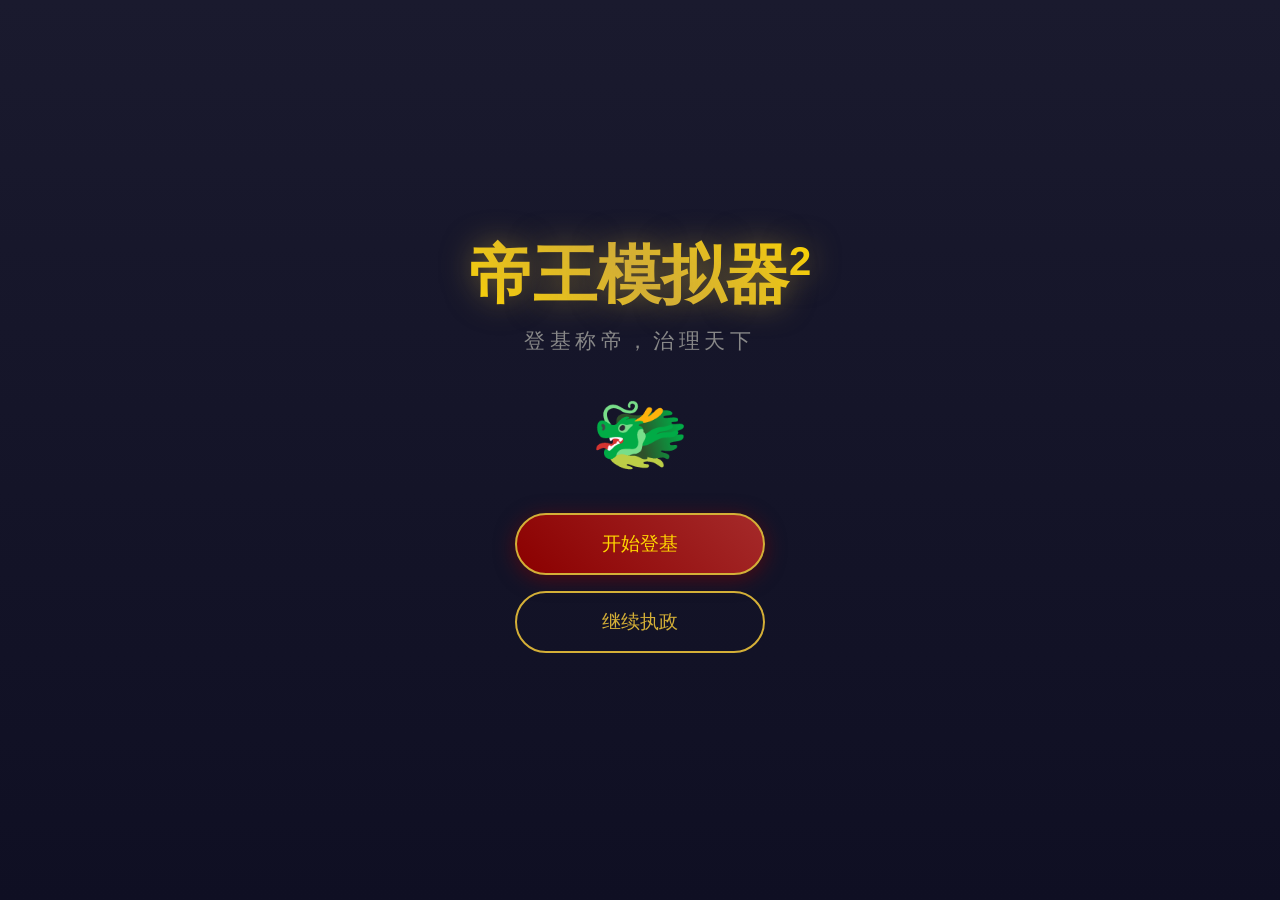
==== index.html @ 8e7e1bda "Initial commit: 帝王模拟器2完整版" ====
<!DOCTYPE html>
<html lang="zh-CN">
<head>
    <meta charset="UTF-8">
    <meta name="viewport" content="width=device-width, initial-scale=1.0, maximum-scale=1.0, user-scalable=no, viewport-fit=cover">
    <meta name="apple-mobile-web-app-capable" content="yes">
    <meta name="apple-mobile-web-app-status-bar-style" content="black-translucent">
    <meta name="format-detection" content="telephone=no">
    <meta name="apple-touch-fullscreen" content="yes">
    <title>帝王模拟器2</title>
    <link rel="stylesheet" href="styles/main.css">
    <link rel="stylesheet" href="styles/animations.css">
    <link rel="stylesheet" href="styles/iphone17.css">
</head>
<body>
    <!-- 启动画面 -->
    <div id="splash-screen" class="screen active">
        <div class="splash-content">
            <h1 class="game-title">帝王模拟器<span class="version">2</span></h1>
            <p class="subtitle">登基称帝，治理天下</p>
            <div class="decoration">
                <span class="dragon">🐲</span>
            </div>
            <button class="btn-start" onclick="game.startNewGame()">开始登基</button>
            <button class="btn-load" onclick="game.showLoadScreen()">继续执政</button>
        </div>
    </div>

    <!-- 角色创建界面 -->
    <div id="character-creation" class="screen">
        <div class="creation-container">
            <h2>登基大典</h2>
            <div class="form-section">
                <div class="form-group">
                    <label>朝代名称</label>
                    <input type="text" id="dynasty-name" placeholder="如：大明、大唐" maxlength="6">
                </div>
                <div class="form-group">
                    <label>皇帝年号</label>
                    <input type="text" id="emperor-title" placeholder="如：永乐、贞观" maxlength="6">
                </div>
                <div class="form-group">
                    <label>皇帝姓名</label>
                    <input type="text" id="emperor-name" placeholder="请输入姓名" maxlength="6">
                </div>
                <div class="form-group">
                    <label>初始年龄</label>
                    <select id="start-age">
                        <option value="16">16岁 - 少年天子</option>
                        <option value="20" selected>20岁 - 正值壮年</option>
                        <option value="30">30岁 - 成熟稳重</option>
                        <option value="40">40岁 - 不惑之年</option>
                    </select>
                </div>
            </div>
            
            <div class="attributes-distribution">
                <h3>初始属性分配 <span class="points-remaining">剩余点数: <span id="points-left">30</span></span></h3>
                <div class="attribute-row">
                    <label>文学</label>
                    <div class="slider-container">
                        <input type="range" id="attr-literature" min="0" max="100" value="20" class="attr-slider">
                        <span class="value" id="val-literature">20</span>
                    </div>
                    <span class="attr-desc">影响招揽名臣</span>
                </div>
                <div class="attribute-row">
                    <label>武术</label>
                    <div class="slider-container">
                        <input type="range" id="attr-martial" min="0" max="100" value="20" class="attr-slider">
                        <span class="value" id="val-martial">20</span>
                    </div>
                    <span class="attr-desc">影响遇刺存活率</span>
                </div>
                <div class="attribute-row">
                    <label>才艺</label>
                    <div class="slider-container">
                        <input type="range" id="attr-talent" min="0" max="100" value="20" class="attr-slider">
                        <span class="value" id="val-talent">20</span>
                    </div>
                    <span class="attr-desc">影响邂逅名妃</span>
                </div>
                <div class="attribute-row">
                    <label>体能</label>
                    <div class="slider-container">
                        <input type="range" id="attr-stamina" min="0" max="100" value="20" class="attr-slider">
                        <span class="value" id="val-stamina">20</span>
                    </div>
                    <span class="attr-desc">影响每日处理政务量</span>
                </div>
            </div>
            
            <div class="creation-buttons">
                <button class="btn-back" onclick="game.showScreen('splash-screen')">返回</button>
                <button class="btn-confirm" onclick="game.confirmCreation()">登基称帝</button>
            </div>
        </div>
    </div>

    <!-- 主游戏界面 -->
    <div id="main-game" class="screen">
        <!-- 顶部状态栏 -->
        <div class="top-bar">
            <div class="emperor-info">
                <span class="dynasty" id="display-dynasty">大明</span>
                <span class="emperor-name" id="display-emperor">永乐帝</span>
            </div>
            <div class="date-info">
                <span id="game-date">永乐元年 正月</span>
                <span class="age" id="emperor-age">年龄: 20岁</span>
            </div>
        </div>
        
        <!-- 资源面板 -->
        <div class="resource-panel">
            <div class="resource-item">
                <span class="icon">💰</span>
                <span class="name">国库</span>
                <span class="value" id="res-money">500万两</span>
            </div>
            <div class="resource-item">
                <span class="icon">🌾</span>
                <span class="name">粮食</span>
                <span class="value" id="res-food">1000万石</span>
            </div>
            <div class="resource-item">
                <span class="icon">⚔️</span>
                <span class="name">军队</span>
                <span class="value" id="res-army">50万</span>
            </div>
            <div class="resource-item">
                <span class="icon">❤️</span>
                <span class="name">民心</span>
                <span class="value" id="res-people">80</span>
            </div>
            <div class="resource-item">
                <span class="icon">📜</span>
                <span class="name">政令</span>
                <span class="value" id="res-order">10/10</span>
            </div>
        </div>
        
        <!-- 主内容区 -->
        <div class="main-content">
            <!-- 左侧功能区 -->
            <div class="left-panel">
                <div class="emperor-avatar">
                    <div class="avatar-container">
                        <span class="avatar-emoji">👑</span>
                        <div class="status-bars">
                            <div class="status-item">
                                <span class="status-name">健康</span>
                                <div class="progress-bar">
                                    <div class="fill" id="health-bar" style="width: 90%"></div>
                                </div>
                                <span class="status-value" id="health-value">90</span>
                            </div>
                            <div class="status-item">
                                <span class="status-name">体力</span>
                                <div class="progress-bar">
                                    <div class="fill" id="stamina-bar" style="width: 80%"></div>
                                </div>
                                <span class="status-value" id="stamina-value">80</span>
                            </div>
                        </div>
                    </div>
                </div>
                
                <div class="attribute-display">
                    <h4>皇帝属性</h4>
                    <div class="attr-grid">
                        <div class="attr-box">
                            <span class="attr-icon">📚</span>
                            <span class="attr-name">文学</span>
                            <span class="attr-value" id="attr-lit-display">20</span>
                        </div>
                        <div class="attr-box">
                            <span class="attr-icon">⚔️</span>
                            <span class="attr-name">武术</span>
                            <span class="attr-value" id="attr-mar-display">20</span>
                        </div>
                        <div class="attr-box">
                            <span class="attr-icon">🎨</span>
                            <span class="attr-name">才艺</span>
                            <span class="attr-value" id="attr-tal-display">20</span>
                        </div>
                        <div class="attr-box">
                            <span class="attr-icon">👑</span>
                            <span class="attr-name">道德</span>
                            <span class="attr-value" id="attr-mor-display">50</span>
                        </div>
                    </div>
                </div>
            </div>
            
            <!-- 中间主要内容 -->
            <div class="center-panel">
                <div class="scene-display" id="scene-display">
                    <div class="scene-background" id="scene-bg">
                        <div class="scene-characters" id="scene-chars"></div>
                    </div>
                    <div class="scene-text" id="scene-text">
                        <p>欢迎来到帝王模拟器2！作为新登基的皇帝，你需要治理好这个庞大的帝国。</p>
                    </div>
                </div>
                
                <div class="action-buttons" id="action-buttons">
                    <button class="action-btn" onclick="game.goToCourt()">
                        <span class="icon">🏛️</span>
                        <span class="text">上朝议政</span>
                    </button>
                    <button class="action-btn" onclick="game.visitHarem()">
                        <span class="icon">🌸</span>
                        <span class="text">后宫</span>
                    </button>
                    <button class="action-btn" onclick="game.manageMilitary()">
                        <span class="icon">⚔️</span>
                        <span class="text">军事</span>
                    </button>
                    <button class="action-btn" onclick="game.visitCity()">
                        <span class="icon">🏙️</span>
                        <span class="text">出巡</span>
                    </button>
                    <button class="action-btn" onclick="game.rest()">
                        <span class="icon">😴</span>
                        <span class="text">休息</span>
                    </button>
                    <button class="action-btn" onclick="game.nextTurn()">
                        <span class="icon">📅</span>
                        <span class="text">下月</span>
                    </button>
                </div>
            </div>
            
            <!-- 右侧信息面板 -->
            <div class="right-panel">
                <div class="info-tabs">
                    <button class="tab-btn active" data-tab="officials">官员</button>
                    <button class="tab-btn" data-tab="events">事件</button>
                    <button class="tab-btn" data-tab="quests">任务</button>
                </div>
                
                <div class="tab-content" id="tab-officials">
                    <div class="officials-list" id="officials-list">
                        <!-- 官员列表动态生成 -->
                    </div>
                </div>
                
                <div class="tab-content hidden" id="tab-events">
                    <div class="events-list" id="events-list">
                        <!-- 事件列表动态生成 -->
                    </div>
                </div>
                
                <div class="tab-content hidden" id="tab-quests">
                    <div class="quests-list" id="quests-list">
                        <!-- 任务列表动态生成 -->
                    </div>
                </div>
            </div>
        </div>
        
        <!-- 底部菜单 -->
        <div class="bottom-menu">
            <button class="menu-btn" onclick="game.saveGame()">
                <span class="icon">💾</span>
                <span>保存</span>
            </button>
            <button class="menu-btn" onclick="game.showSettings()">
                <span class="icon">⚙️</span>
                <span>设置</span>
            </button>
            <button class="menu-btn" onclick="game.showHelp()">
                <span class="icon">❓</span>
                <span>帮助</span>
            </button>
            <button class="menu-btn" onclick="game.returnToMenu()">
                <span class="icon">🏠</span>
                <span>主菜单</span>
            </button>
        </div>
    </div>

    <!-- 模态框容器 -->
    <div id="modal-container" class="modal-container hidden">
        <!-- 动态生成模态框内容 -->
    </div>

    <!-- 通知容器 -->
    <div id="notification-container" class="notification-container"></div>

    <!-- 游戏脚本 - 按依赖顺序加载 -->
    <!-- 1. 核心数据类（无依赖） -->
    <script src="js/core/Player.js"></script>
    <script src="js/core/Resources.js"></script>
    
    <!-- 2. 系统类 -->
    <script src="js/systems/OfficialSystem.js"></script>
    <script src="js/systems/HaremSystem.js"></script>
    <script src="js/systems/MilitarySystem.js"></script>
    <script src="js/systems/DiplomacySystem.js"></script>
    
    <!-- 3. 事件系统 -->
    <script src="js/core/EventSystem.js"></script>
    
    <!-- 4. UI类 -->
    <script src="js/ui/UIManager.js"></script>
    <script src="js/ui/ModalManager.js"></script>
    
    <!-- 5. 游戏核心类（依赖以上所有类） -->
    <script src="js/core/Game.js"></script>
    
    <!-- 6. 入口文件 -->
    <script src="js/main.js"></script>
</body>
</html>
---- styles/main.css ----
/* 帝王模拟器2 - 主样式表 */

/* CSS变量定义 */
:root {
    --primary-color: #8B0000;
    --secondary-color: #D4AF37;
    --accent-color: #FFD700;
    --bg-dark: #1a1a2e;
    --bg-medium: #16213e;
    --bg-light: #0f3460;
    --text-light: #f5f5f5;
    --text-gold: #FFD700;
    --success: #4CAF50;
    --warning: #FF9800;
    --danger: #f44336;
    
    --panel-bg: rgba(26, 26, 46, 0.95);
    --border-gold: 2px solid #D4AF37;
    --shadow: 0 4px 20px rgba(0, 0, 0, 0.5);
}

/* 重置样式 */
* {
    margin: 0;
    padding: 0;
    box-sizing: border-box;
}

html, body {
    height: 100%;
    font-family: 'Microsoft YaHei', 'PingFang SC', -apple-system, BlinkMacSystemFont, 'Segoe UI', sans-serif;
    background: linear-gradient(135deg, var(--bg-dark) 0%, var(--bg-medium) 50%, var(--bg-light) 100%);
    color: var(--text-light);
    overflow: hidden;
    -webkit-tap-highlight-color: transparent;
    touch-action: manipulation;
}

/* iPhone 17 和 iOS 适配 */
@supports (height: 100dvh) {
    .screen {
        height: 100dvh;
    }
    
    #main-game {
        height: 100dvh;
    }
}

/* iOS 安全区域适配 */
@supports (padding-top: env(safe-area-inset-top)) {
    .ios-device .top-bar {
        padding-top: env(safe-area-inset-top);
        padding-left: env(safe-area-inset-left);
        padding-right: env(safe-area-inset-right);
    }
    
    .ios-device .bottom-menu {
        padding-bottom: env(safe-area-inset-bottom);
        padding-left: env(safe-area-inset-left);
        padding-right: env(safe-area-inset-right);
    }
}

/* iOS 触摸优化 */
.ios-device button,
.ios-device .action-btn,
.ios-device .menu-btn,
.ios-device .btn-start,
.ios-device .btn-load {
    cursor: pointer;
    -webkit-touch-callout: none;
    -webkit-user-select: none;
    user-select: none;
    touch-action: manipulation;
    -webkit-tap-highlight-color: rgba(0,0,0,0);
}

/* 防止 iOS 双击缩放 */
.ios-device {
    touch-action: manipulation;
}

/* iPhone 17 特定适配 */
@media only screen 
    and (device-width: 430px) 
    and (device-height: 932px) 
    and (-webkit-device-pixel-ratio: 3) {
    /* iPhone 17 Pro Max */
    .game-title {
        font-size: 2.8rem;
    }
    
    .splash-content {
        padding: 0 20px;
    }
}

@media only screen 
    and (device-width: 393px) 
    and (device-height: 852px) 
    and (-webkit-device-pixel-ratio: 3) {
    /* iPhone 17 Pro */
    .game-title {
        font-size: 2.6rem;
    }
    
    .splash-content {
        padding: 0 20px;
    }
}

/* 屏幕管理 */
.screen {
    display: none;
    width: 100%;
    height: 100%;
    position: fixed;
    top: 0;
    left: 0;
}

.screen.active {
    display: flex;
    flex-direction: column;
}

/* ========== 启动画面 ========== */
#splash-screen {
    background: linear-gradient(180deg, #1a1a2e 0%, #0f0f23 100%);
    justify-content: center;
    align-items: center;
}

.splash-content {
    text-align: center;
    animation: fadeInUp 1s ease-out;
}

.game-title {
    font-size: 4rem;
    font-weight: bold;
    background: linear-gradient(45deg, #FFD700, #D4AF37, #FFD700);
    -webkit-background-clip: text;
    -webkit-text-fill-color: transparent;
    background-clip: text;
    text-shadow: 0 0 30px rgba(212, 175, 55, 0.5);
    margin-bottom: 0.5rem;
}

.game-title .version {
    font-size: 2.5rem;
    vertical-align: super;
}

.subtitle {
    font-size: 1.3rem;
    color: #888;
    margin-bottom: 2rem;
    letter-spacing: 0.3rem;
}

.decoration {
    font-size: 5rem;
    margin: 2rem 0;
    animation: float 3s ease-in-out infinite;
}

.btn-start, .btn-load {
    display: block;
    width: 250px;
    margin: 1rem auto;
    padding: 1rem 2rem;
    font-size: 1.2rem;
    border: none;
    border-radius: 50px;
    cursor: pointer;
    transition: all 0.3s ease;
}

.btn-start {
    background: linear-gradient(45deg, #8B0000, #A52A2A);
    color: #FFD700;
    border: 2px solid #D4AF37;
    box-shadow: 0 4px 20px rgba(139, 0, 0, 0.5);
}

.btn-start:hover {
    transform: translateY(-3px);
    box-shadow: 0 8px 30px rgba(139, 0, 0, 0.7);
}

.btn-load {
    background: transparent;
    color: #D4AF37;
    border: 2px solid #D4AF37;
}

.btn-load:hover {
    background: rgba(212, 175, 55, 0.1);
}

/* ========== 角色创建界面 ========== */
#character-creation {
    background: linear-gradient(135deg, var(--bg-dark) 0%, var(--bg-medium) 100%);
    overflow-y: auto;
}

.creation-container {
    max-width: 900px;
    margin: 2rem auto;
    padding: 2rem;
    background: var(--panel-bg);
    border: var(--border-gold);
    border-radius: 15px;
    box-shadow: var(--shadow);
}

.creation-container h2 {
    text-align: center;
    color: var(--text-gold);
    font-size: 2rem;
    margin-bottom: 2rem;
    padding-bottom: 1rem;
    border-bottom: 2px solid rgba(212, 175, 55, 0.3);
}

.form-section {
    display: grid;
    grid-template-columns: repeat(2, 1fr);
    gap: 1.5rem;
    margin-bottom: 2rem;
}

.form-group {
    display: flex;
    flex-direction: column;
}

.form-group label {
    color: var(--text-gold);
    margin-bottom: 0.5rem;
    font-weight: bold;
}

.form-group input,
.form-group select {
    padding: 0.75rem;
    background: rgba(0, 0, 0, 0.3);
    border: 1px solid rgba(212, 175, 55, 0.5);
    border-radius: 8px;
    color: var(--text-light);
    font-size: 1rem;
}

.form-group input:focus,
.form-group select:focus {
    outline: none;
    border-color: var(--text-gold);
    box-shadow: 0 0 10px rgba(255, 215, 0, 0.3);
}

.attributes-distribution {
    background: rgba(0, 0, 0, 0.2);
    padding: 1.5rem;
    border-radius: 10px;
    margin-bottom: 2rem;
}

.attributes-distribution h3 {
    color: var(--text-gold);
    margin-bottom: 1.5rem;
    display: flex;
    justify-content: space-between;
    align-items: center;
}

.points-remaining {
    font-size: 0.9rem;
    color: var(--text-light);
}

#points-left {
    color: var(--text-gold);
    font-weight: bold;
}

.attribute-row {
    display: grid;
    grid-template-columns: 80px 1fr 150px;
    align-items: center;
    gap: 1rem;
    margin-bottom: 1rem;
}

.attribute-row label {
    color: var(--text-gold);
    font-weight: bold;
}

.slider-container {
    display: flex;
    align-items: center;
    gap: 1rem;
}

.attr-slider {
    flex: 1;
    -webkit-appearance: none;
    height: 8px;
    background: rgba(0, 0, 0, 0.5);
    border-radius: 4px;
    outline: none;
}

.attr-slider::-webkit-slider-thumb {
    -webkit-appearance: none;
    width: 20px;
    height: 20px;
    background: linear-gradient(45deg, var(--text-gold), #D4AF37);
    border-radius: 50%;
    cursor: pointer;
    box-shadow: 0 0 10px rgba(255, 215, 0, 0.5);
}

.attr-slider::-moz-range-thumb {
    width: 20px;
    height: 20px;
    background: linear-gradient(45deg, var(--text-gold), #D4AF37);
    border-radius: 50%;
    cursor: pointer;
    border: none;
}

.value {
    min-width: 40px;
    text-align: center;
    color: var(--text-gold);
    font-weight: bold;
}

.attr-desc {
    font-size: 0.8rem;
    color: #888;
}

.creation-buttons {
    display: flex;
    justify-content: center;
    gap: 2rem;
}

.btn-back,
.btn-confirm {
    padding: 1rem 3rem;
    font-size: 1.1rem;
    border-radius: 50px;
    cursor: pointer;
    transition: all 0.3s ease;
}

.btn-back {
    background: transparent;
    color: #888;
    border: 2px solid #666;
}

.btn-back:hover {
    border-color: #888;
    color: #aaa;
}

.btn-confirm {
    background: linear-gradient(45deg, #8B0000, #A52A2A);
    color: #FFD700;
    border: 2px solid #D4AF37;
    box-shadow: 0 4px 20px rgba(139, 0, 0, 0.5);
}

.btn-confirm:hover {
    transform: translateY(-3px);
    box-shadow: 0 8px 30px rgba(139, 0, 0, 0.7);
}

/* ========== 主游戏界面 ========== */
#main-game {
    background: linear-gradient(135deg, var(--bg-dark) 0%, var(--bg-medium) 50%, var(--bg-light) 100%);
}

/* 顶部状态栏 */
.top-bar {
    display: flex;
    justify-content: space-between;
    align-items: center;
    padding: 0.75rem 1.5rem;
    background: linear-gradient(90deg, rgba(139, 0, 0, 0.9) 0%, rgba(139, 0, 0, 0.7) 100%);
    border-bottom: 2px solid #D4AF37;
}

.emperor-info {
    display: flex;
    align-items: center;
    gap: 1rem;
}

.dynasty {
    font-size: 1.3rem;
    font-weight: bold;
    color: #FFD700;
    text-shadow: 0 0 10px rgba(255, 215, 0, 0.5);
}

.emperor-name {
    font-size: 1.1rem;
    color: #f5f5f5;
}

.date-info {
    display: flex;
    flex-direction: column;
    align-items: flex-end;
    gap: 0.25rem;
}

#game-date {
    font-size: 1.1rem;
    font-weight: bold;
    color: #FFD700;
}

.age {
    font-size: 0.9rem;
    color: #aaa;
}

/* 资源面板 */
.resource-panel {
    display: flex;
    justify-content: center;
    gap: 1rem;
    padding: 0.75rem;
    background: rgba(0, 0, 0, 0.3);
    border-bottom: 1px solid rgba(212, 175, 55, 0.3);
    flex-wrap: wrap;
}

.resource-item {
    display: flex;
    align-items: center;
    gap: 0.5rem;
    padding: 0.4rem 0.8rem;
    background: rgba(139, 0, 0, 0.3);
    border: 1px solid rgba(212, 175, 55, 0.5);
    border-radius: 20px;
}

.resource-item .icon {
    font-size: 1.2rem;
}

.resource-item .name {
    font-size: 0.8rem;
    color: #aaa;
}

.resource-item .value {
    font-weight: bold;
    color: #FFD700;
    font-size: 0.9rem;
}

/* 主内容区 */
.main-content {
    display: flex;
    flex: 1;
    overflow: hidden;
    padding: 1rem;
    gap: 1rem;
}

/* 左侧面板 */
.left-panel {
    width: 250px;
    display: flex;
    flex-direction: column;
    gap: 1rem;
}

.emperor-avatar {
    background: var(--panel-bg);
    border: var(--border-gold);
    border-radius: 15px;
    padding: 1rem;
}

.avatar-container {
    display: flex;
    flex-direction: column;
    align-items: center;
}

.avatar-emoji {
    font-size: 5rem;
    margin-bottom: 1rem;
    animation: pulse 2s ease-in-out infinite;
}

.status-bars {
    width: 100%;
}

.status-item {
    display: flex;
    align-items: center;
    gap: 0.5rem;
    margin-bottom: 0.5rem;
}

.status-name {
    font-size: 0.8rem;
    color: #aaa;
    min-width: 40px;
}

.progress-bar {
    flex: 1;
    height: 8px;
    background: rgba(0, 0, 0, 0.5);
    border-radius: 4px;
    overflow: hidden;
}

.progress-bar .fill {
    height: 100%;
    background: linear-gradient(90deg, #4CAF50, #8BC34A);
    transition: width 0.3s ease;
}

#stamina-bar.fill {
    background: linear-gradient(90deg, #2196F3, #03A9F4);
}

.status-value {
    font-size: 0.8rem;
    color: #FFD700;
    min-width: 25px;
    text-align: right;
}

.attribute-display {
    background: var(--panel-bg);
    border: var(--border-gold);
    border-radius: 15px;
    padding: 1rem;
    flex: 1;
}

.attribute-display h4 {
    color: var(--text-gold);
    text-align: center;
    margin-bottom: 1rem;
    font-size: 1rem;
}

.attr-grid {
    display: grid;
    grid-template-columns: repeat(2, 1fr);
    gap: 0.75rem;
}

.attr-box {
    background: rgba(139, 0, 0, 0.3);
    border: 1px solid rgba(212, 175, 55, 0.3);
    border-radius: 10px;
    padding: 0.75rem;
    text-align: center;
    transition: all 0.3s ease;
}

.attr-box:hover {
    background: rgba(139, 0, 0, 0.5);
    border-color: rgba(212, 175, 55, 0.6);
}

.attr-icon {
    font-size: 1.5rem;
    display: block;
    margin-bottom: 0.25rem;
}

.attr-name {
    font-size: 0.8rem;
    color: #aaa;
    display: block;
    margin-bottom: 0.25rem;
}

.attr-value {
    font-size: 1.2rem;
    color: #FFD700;
    font-weight: bold;
}

/* 中间面板 */
.center-panel {
    flex: 1;
    display: flex;
    flex-direction: column;
    gap: 1rem;
    min-width: 0;
}

.scene-display {
    flex: 1;
    background: var(--panel-bg);
    border: var(--border-gold);
    border-radius: 15px;
    overflow: hidden;
    display: flex;
    flex-direction: column;
}

.scene-background {
    flex: 1;
    background: linear-gradient(180deg, rgba(139, 0, 0, 0.2) 0%, rgba(0, 0, 0, 0.5) 100%),
                url('data:image/svg+xml,<svg xmlns="http://www.w3.org/2000/svg" viewBox="0 0 100 100"><rect fill="%231a1a2e" width="100" height="100"/><path d="M0 50 Q25 30 50 50 T100 50" fill="none" stroke="%23222" stroke-width="0.5"/></svg>');
    position: relative;
    display: flex;
    align-items: center;
    justify-content: center;
}

.scene-characters {
    font-size: 8rem;
    animation: fadeIn 0.5s ease;
}

.scene-text {
    padding: 1.5rem;
    background: linear-gradient(90deg, rgba(139, 0, 0, 0.8) 0%, rgba(0, 0, 0, 0.9) 100%);
    border-top: 2px solid #D4AF37;
    max-height: 150px;
    overflow-y: auto;
}

.scene-text p {
    line-height: 1.8;
    color: var(--text-light);
    font-size: 1rem;
}

.scene-text .speaker {
    color: var(--text-gold);
    font-weight: bold;
    margin-right: 0.5rem;
}

.action-buttons {
    display: grid;
    grid-template-columns: repeat(3, 1fr);
    gap: 0.75rem;
    padding: 1rem;
    background: var(--panel-bg);
    border: var(--border-gold);
    border-radius: 15px;
}

.action-btn {
    display: flex;
    flex-direction: column;
    align-items: center;
    justify-content: center;
    gap: 0.25rem;
    padding: 0.75rem;
    background: linear-gradient(145deg, rgba(139, 0, 0, 0.5) 0%, rgba(100, 0, 0, 0.3) 100%);
    border: 1px solid rgba(212, 175, 55, 0.3);
    border-radius: 10px;
    color: var(--text-light);
    cursor: pointer;
    transition: all 0.3s ease;
}

.action-btn:hover {
    background: linear-gradient(145deg, rgba(139, 0, 0, 0.7) 0%, rgba(100, 0, 0, 0.5) 100%);
    border-color: rgba(212, 175, 55, 0.6);
    transform: translateY(-2px);
}

.action-btn .icon {
    font-size: 1.5rem;
}

.action-btn .text {
    font-size: 0.85rem;
}

/* 右侧面板 */
.right-panel {
    width: 280px;
    display: flex;
    flex-direction: column;
    background: var(--panel-bg);
    border: var(--border-gold);
    border-radius: 15px;
    overflow: hidden;
}

.info-tabs {
    display: flex;
    background: rgba(139, 0, 0, 0.5);
    border-bottom: 1px solid rgba(212, 175, 55, 0.3);
}

.tab-btn {
    flex: 1;
    padding: 0.75rem;
    background: transparent;
    border: none;
    color: #aaa;
    cursor: pointer;
    transition: all 0.3s ease;
    font-size: 0.9rem;
}

.tab-btn:hover {
    background: rgba(212, 175, 55, 0.1);
    color: #ccc;
}

.tab-btn.active {
    background: rgba(212, 175, 55, 0.2);
    color: #FFD700;
    border-bottom: 2px solid #FFD700;
}

.tab-content {
    flex: 1;
    overflow-y: auto;
    padding: 1rem;
}

.tab-content.hidden {
    display: none;
}

.officials-list,
.events-list,
.quests-list {
    display: flex;
    flex-direction: column;
    gap: 0.75rem;
}

.official-card,
.event-card,
.quest-card {
    background: rgba(139, 0, 0, 0.3);
    border: 1px solid rgba(212, 175, 55, 0.3);
    border-radius: 10px;
    padding: 0.75rem;
    cursor: pointer;
    transition: all 0.3s ease;
}

.official-card:hover,
.event-card:hover,
.quest-card:hover {
    background: rgba(139, 0, 0, 0.5);
    border-color: rgba(212, 175, 55, 0.5);
    transform: translateX(5px);
}

.official-name,
.event-title,
.quest-title {
    font-weight: bold;
    color: var(--text-gold);
    margin-bottom: 0.25rem;
}

.official-position {
    font-size: 0.8rem;
    color: #888;
}

.event-desc,
.quest-desc {
    font-size: 0.85rem;
    color: #aaa;
    line-height: 1.4;
}

/* 底部菜单 */
.bottom-menu {
    display: flex;
    justify-content: center;
    gap: 1rem;
    padding: 0.75rem;
    background: rgba(0, 0, 0, 0.5);
    border-top: 1px solid rgba(212, 175, 55, 0.3);
}

.menu-btn {
    display: flex;
    align-items: center;
    gap: 0.5rem;
    padding: 0.5rem 1rem;
    background: rgba(139, 0, 0, 0.5);
    border: 1px solid rgba(212, 175, 55, 0.3);
    border-radius: 20px;
    color: var(--text-light);
    cursor: pointer;
    transition: all 0.3s ease;
    font-size: 0.9rem;
}

.menu-btn:hover {
    background: rgba(139, 0, 0, 0.7);
    border-color: rgba(212, 175, 55, 0.5);
}

.menu-btn .icon {
    font-size: 1rem;
}

/* 模态框 */
.modal-container {
    position: fixed;
    top: 0;
    left: 0;
    width: 100%;
    height: 100%;
    background: rgba(0, 0, 0, 0.8);
    display: flex;
    justify-content: center;
    align-items: center;
    z-index: 1000;
}

.modal-container.hidden {
    display: none;
}

.modal-content {
    background: var(--panel-bg);
    border: var(--border-gold);
    border-radius: 15px;
    padding: 2rem;
    max-width: 600px;
    width: 90%;
    max-height: 80vh;
    overflow-y: auto;
    box-shadow: var(--shadow);
}

.modal-header {
    display: flex;
    justify-content: space-between;
    align-items: center;
    margin-bottom: 1.5rem;
    padding-bottom: 1rem;
    border-bottom: 1px solid rgba(212, 175, 55, 0.3);
}

.modal-title {
    color: var(--text-gold);
    font-size: 1.5rem;
    margin: 0;
}

.modal-close {
    background: none;
    border: none;
    color: #888;
    font-size: 1.5rem;
    cursor: pointer;
    transition: color 0.3s ease;
}

.modal-close:hover {
    color: var(--text-gold);
}

.modal-body {
    color: var(--text-light);
    line-height: 1.6;
}

.modal-footer {
    display: flex;
    justify-content: flex-end;
    gap: 1rem;
    margin-top: 1.5rem;
    padding-top: 1rem;
    border-top: 1px solid rgba(212, 175, 55, 0.3);
}

/* 通知 */
.notification-container {
    position: fixed;
    top: 20px;
    right: 20px;
    z-index: 2000;
    display: flex;
    flex-direction: column;
    gap: 10px;
}

.notification {
    background: var(--panel-bg);
    border: var(--border-gold);
    border-radius: 10px;
    padding: 1rem 1.5rem;
    box-shadow: var(--shadow);
    animation: slideInRight 0.3s ease;
    max-width: 300px;
}

.notification.success {
    border-color: var(--success);
}

.notification.warning {
    border-color: var(--warning);
}

.notification.error {
    border-color: var(--danger);
}

.notification-title {
    font-weight: bold;
    color: var(--text-gold);
    margin-bottom: 0.25rem;
}

.notification-message {
    color: var(--text-light);
    font-size: 0.9rem;
}

/* 响应式设计 */
@media (max-width: 1200px) {
    .main-content {
        flex-direction: column;
    }
    
    .left-panel,
    .right-panel {
        width: 100%;
        flex-direction: row;
    }
    
    .attribute-display {
        flex: 1;
    }
}

@media (max-width: 768px) {
    .game-title {
        font-size: 2.5rem;
    }
    
    .form-section {
        grid-template-columns: 1fr;
    }
    
    .attribute-row {
        grid-template-columns: 60px 1fr;
    }
    
    .attr-desc {
        display: none;
    }
    
    .action-buttons {
        grid-template-columns: repeat(2, 1fr);
    }
    
    .resource-panel {
        gap: 0.5rem;
    }
    
    .resource-item {
        padding: 0.3rem 0.6rem;
    }
    
    .resource-item .name {
        display: none;
    }
}

/* 打印样式 */
@media print {
    .screen {
        display: none !important;
    }
    
    #main-game {
        display: block !important;
        position: static;
    }
}
---- styles/animations.css ----
/* 帝王模拟器2 - 动画样式表 */

/* ========== 基础动画 ========== */

@keyframes fadeIn {
    from {
        opacity: 0;
    }
    to {
        opacity: 1;
    }
}

@keyframes fadeOut {
    from {
        opacity: 1;
    }
    to {
        opacity: 0;
    }
}

@keyframes fadeInUp {
    from {
        opacity: 0;
        transform: translateY(30px);
    }
    to {
        opacity: 1;
        transform: translateY(0);
    }
}

@keyframes fadeInDown {
    from {
        opacity: 0;
        transform: translateY(-30px);
    }
    to {
        opacity: 1;
        transform: translateY(0);
    }
}

@keyframes fadeInLeft {
    from {
        opacity: 0;
        transform: translateX(-30px);
    }
    to {
        opacity: 1;
        transform: translateX(0);
    }
}

@keyframes fadeInRight {
    from {
        opacity: 0;
        transform: translateX(30px);
    }
    to {
        opacity: 1;
        transform: translateX(0);
    }
}

@keyframes scaleIn {
    from {
        opacity: 0;
        transform: scale(0.8);
    }
    to {
        opacity: 1;
        transform: scale(1);
    }
}

@keyframes scaleOut {
    from {
        opacity: 1;
        transform: scale(1);
    }
    to {
        opacity: 0;
        transform: scale(0.8);
    }
}

@keyframes slideInUp {
    from {
        transform: translateY(100%);
    }
    to {
        transform: translateY(0);
    }
}

@keyframes slideInDown {
    from {
        transform: translateY(-100%);
    }
    to {
        transform: translateY(0);
    }
}

@keyframes slideInLeft {
    from {
        transform: translateX(-100%);
    }
    to {
        transform: translateX(0);
    }
}

@keyframes slideInRight {
    from {
        transform: translateX(100%);
    }
    to {
        transform: translateX(0);
    }
}

@keyframes slideOutUp {
    from {
        transform: translateY(0);
    }
    to {
        transform: translateY(-100%);
    }
}

@keyframes slideOutDown {
    from {
        transform: translateY(0);
    }
    to {
        transform: translateY(100%);
    }
}

@keyframes slideOutLeft {
    from {
        transform: translateX(0);
    }
    to {
        transform: translateX(-100%);
    }
}

@keyframes slideOutRight {
    from {
        transform: translateX(0);
    }
    to {
        transform: translateX(100%);
    }
}

/* ========== 特殊动画 ========== */

@keyframes float {
    0%, 100% {
        transform: translateY(0);
    }
    50% {
        transform: translateY(-10px);
    }
}

@keyframes pulse {
    0%, 100% {
        transform: scale(1);
        opacity: 1;
    }
    50% {
        transform: scale(1.05);
        opacity: 0.8;
    }
}

@keyframes shake {
    0%, 100% {
        transform: translateX(0);
    }
    10%, 30%, 50%, 70%, 90% {
        transform: translateX(-5px);
    }
    20%, 40%, 60%, 80% {
        transform: translateX(5px);
    }
}

@keyframes bounce {
    0%, 100% {
        transform: translateY(0);
    }
    50% {
        transform: translateY(-20px);
    }
}

@keyframes rotate {
    from {
        transform: rotate(0deg);
    }
    to {
        transform: rotate(360deg);
    }
}

@keyframes glow {
    0%, 100% {
        box-shadow: 0 0 5px #FFD700, 0 0 10px #FFD700, 0 0 15px #FFD700;
    }
    50% {
        box-shadow: 0 0 10px #FFD700, 0 0 20px #FFD700, 0 0 30px #FFD700;
    }
}

@keyframes shimmer {
    0% {
        background-position: -1000px 0;
    }
    100% {
        background-position: 1000px 0;
    }
}

@keyframes typing {
    from {
        width: 0;
    }
    to {
        width: 100%;
    }
}

@keyframes blink {
    50% {
        border-color: transparent;
    }
}

/* ========== 动画类 ========== */

.animate-fadeIn {
    animation: fadeIn 0.5s ease forwards;
}

.animate-fadeOut {
    animation: fadeOut 0.5s ease forwards;
}

.animate-fadeInUp {
    animation: fadeInUp 0.5s ease forwards;
}

.animate-fadeInDown {
    animation: fadeInDown 0.5s ease forwards;
}

.animate-fadeInLeft {
    animation: fadeInLeft 0.5s ease forwards;
}

.animate-fadeInRight {
    animation: fadeInRight 0.5s ease forwards;
}

.animate-scaleIn {
    animation: scaleIn 0.3s ease forwards;
}

.animate-scaleOut {
    animation: scaleOut 0.3s ease forwards;
}

.animate-slideInUp {
    animation: slideInUp 0.5s ease forwards;
}

.animate-slideInDown {
    animation: slideInDown 0.5s ease forwards;
}

.animate-slideInLeft {
    animation: slideInLeft 0.5s ease forwards;
}

.animate-slideInRight {
    animation: slideInRight 0.5s ease forwards;
}

.animate-float {
    animation: float 3s ease-in-out infinite;
}

.animate-pulse {
    animation: pulse 2s ease-in-out infinite;
}

.animate-shake {
    animation: shake 0.5s ease-in-out;
}

.animate-bounce {
    animation: bounce 1s ease infinite;
}

.animate-rotate {
    animation: rotate 2s linear infinite;
}

.animate-glow {
    animation: glow 2s ease-in-out infinite;
}

.animate-shimmer {
    animation: shimmer 2s linear infinite;
    background: linear-gradient(90deg, transparent 0%, rgba(255, 255, 255, 0.2) 50%, transparent 100%);
    background-size: 1000px 100%;
}

/* ========== 延迟动画 ========== */

.delay-100 {
    animation-delay: 0.1s;
}

.delay-200 {
    animation-delay: 0.2s;
}

.delay-300 {
    animation-delay: 0.3s;
}

.delay-400 {
    animation-delay: 0.4s;
}

.delay-500 {
    animation-delay: 0.5s;
}

.delay-600 {
    animation-delay: 0.6s;
}

.delay-700 {
    animation-delay: 0.7s;
}

.delay-800 {
    animation-delay: 0.8s;
}

.delay-900 {
    animation-delay: 0.9s;
}

.delay-1000 {
    animation-delay: 1s;
}

/* ========== 缓动函数 ========== */

.ease-linear {
    animation-timing-function: linear;
}

.ease-in {
    animation-timing-function: ease-in;
}

.ease-out {
    animation-timing-function: ease-out;
}

.ease-in-out {
    animation-timing-function: ease-in-out;
}

.ease-bounce {
    animation-timing-function: cubic-bezier(0.68, -0.55, 0.265, 1.55);
}

/* ========== 动画持续时间 ========== */

.duration-100 {
    animation-duration: 0.1s;
}

.duration-200 {
    animation-duration: 0.2s;
}

.duration-300 {
    animation-duration: 0.3s;
}

.duration-400 {
    animation-duration: 0.4s;
}

.duration-500 {
    animation-duration: 0.5s;
}

.duration-600 {
    animation-duration: 0.6s;
}

.duration-700 {
    animation-duration: 0.7s;
}

.duration-800 {
    animation-duration: 0.8s;
}

.duration-900 {
    animation-duration: 0.9s;
}

.duration-1000 {
    animation-duration: 1s;
}

.duration-1500 {
    animation-duration: 1.5s;
}

.duration-2000 {
    animation-duration: 2s;
}

.duration-3000 {
    animation-duration: 3s;
}
---- styles/iphone17.css ----
/**
 * 帝王模拟器2 - iPhone 17 系列专用样式
 * 针对 iPhone 17 Pro / Pro Max 的屏幕尺寸优化
 */

/* ==================== iPhone 17 基础适配 ==================== */

/* iPhone 17 Pro Max - 6.9英寸屏幕 */
@media only screen 
    and (device-width: 430px) 
    and (device-height: 932px) 
    and (-webkit-device-pixel-ratio: 3) {
    
    /* 根字体大小调整 */
    :root {
        --font-size-base: 16px;
        --spacing-unit: 8px;
    }
    
    /* 游戏标题 */
    .game-title {
        font-size: 2.4rem;
        margin-bottom: 0.5rem;
    }
    
    .game-title .version {
        font-size: 1.6rem;
    }
    
    /* 启动页按钮 */
    .btn-start, .btn-load {
        width: 220px;
        padding: 0.875rem 1.5rem;
        font-size: 1.1rem;
    }
    
    /* 角色创建页 */
    .creation-container {
        padding: 1.5rem;
        margin: 1rem;
    }
    
    .creation-container h2 {
        font-size: 1.75rem;
    }
    
    /* 表单布局调整 */
    .form-section {
        grid-template-columns: 1fr;
        gap: 1rem;
    }
    
    /* 属性滑块 */
    .attribute-row {
        grid-template-columns: 60px 1fr;
        gap: 0.5rem;
    }
    
    .attr-desc {
        display: none;
    }
    
    /* 主游戏界面 - 顶部栏 */
    .top-bar {
        padding: 0.5rem 1rem;
        padding-top: calc(0.5rem + env(safe-area-inset-top));
    }
    
    .dynasty {
        font-size: 1.1rem;
    }
    
    .emperor-name {
        font-size: 0.9rem;
    }
    
    #game-date {
        font-size: 1rem;
    }
    
    /* 资源面板 */
    .resource-panel {
        gap: 0.5rem;
        padding: 0.5rem;
    }
    
    .resource-item {
        padding: 0.3rem 0.6rem;
        font-size: 0.8rem;
    }
    
    .resource-item .name {
        display: none;
    }
    
    .resource-item .icon {
        font-size: 1rem;
    }
    
    /* 主内容区布局调整 */
    .main-content {
        flex-direction: column;
        padding: 0.5rem;
        gap: 0.5rem;
    }
    
    /* 左侧面板 - 改为横向滚动 */
    .left-panel {
        width: 100%;
        flex-direction: row;
        gap: 0.5rem;
        overflow-x: auto;
        padding-bottom: 0.5rem;
    }
    
    .emperor-avatar {
        min-width: 120px;
        padding: 0.75rem;
    }
    
    .avatar-emoji {
        font-size: 3rem;
    }
    
    .attribute-display {
        min-width: 200px;
        flex: 1;
    }
    
    .attr-grid {
        gap: 0.5rem;
    }
    
    .attr-box {
        padding: 0.5rem;
    }
    
    .attr-icon {
        font-size: 1.2rem;
    }
    
    .attr-value {
        font-size: 1rem;
    }
    
    /* 中间面板 */
    .center-panel {
        min-height: 0;
    }
    
    .scene-display {
        min-height: 150px;
    }
    
    .scene-characters {
        font-size: 4rem;
    }
    
    .scene-text {
        padding: 1rem;
        max-height: 120px;
    }
    
    .scene-text p {
        font-size: 0.9rem;
        line-height: 1.6;
    }
    
    /* 操作按钮区 */
    .action-buttons {
        grid-template-columns: repeat(3, 1fr);
        gap: 0.5rem;
        padding: 0.75rem;
    }
    
    .action-btn {
        padding: 0.5rem;
        gap: 0.25rem;
    }
    
    .action-btn .icon {
        font-size: 1.2rem;
    }
    
    .action-btn .text {
        font-size: 0.75rem;
    }
    
    /* 右侧面板 */
    .right-panel {
        width: 100%;
        max-height: 200px;
    }
    
    .info-tabs {
        position: sticky;
        top: 0;
        z-index: 10;
    }
    
    .tab-content {
        max-height: 150px;
    }
    
    /* 底部菜单 */
    .bottom-menu {
        gap: 0.5rem;
        padding: 0.5rem;
        padding-bottom: calc(0.5rem + env(safe-area-inset-bottom));
    }
    
    .menu-btn {
        padding: 0.4rem 0.8rem;
        font-size: 0.8rem;
    }
    
    .menu-btn .icon {
        font-size: 0.9rem;
    }
}

/* iPhone 17 Pro - 6.3英寸屏幕 */
@media only screen 
    and (device-width: 393px) 
    and (device-height: 852px) 
    and (-webkit-device-pixel-ratio: 3) {
    
    :root {
        --font-size-base: 15px;
    }
    
    .game-title {
        font-size: 2.2rem;
    }
    
    /* 布局与 Pro Max 相同，但字体稍小 */
    .action-buttons {
        grid-template-columns: repeat(3, 1fr);
    }
}

/* ==================== iOS 通用优化 ==================== */

/* iOS 触摸优化 */
@supports (-webkit-touch-callout: none) {
    /* 所有可点击元素 */
    button, .action-btn, .menu-btn, .tab-btn, .btn-start, .btn-load,
    .btn-confirm, .btn-back, .official-card, .event-card, .concubine-card {
        cursor: pointer;
        -webkit-touch-callout: none;
        -webkit-user-select: none;
        user-select: none;
        touch-action: manipulation;
        -webkit-tap-highlight-color: rgba(0,0,0,0);
    }
    
    /* 防止文本被选中 */
    body {
        -webkit-user-select: none;
        user-select: none;
    }
    
    /* 允许输入框选中 */
    input, textarea {
        -webkit-user-select: auto;
        user-select: auto;
    }
}

/* iOS 滚动优化 */
@supports (-webkit-overflow-scrolling: touch) {
    .tab-content, .scene-text, .events-list, .officials-list {
        -webkit-overflow-scrolling: touch;
    }
}

/* iOS 安全区域适配 */
@supports (padding-top: env(safe-area-inset-top)) {
    .ios-device .top-bar {
        padding-top: max(0.75rem, env(safe-area-inset-top));
    }
    
    .ios-device .bottom-menu {
        padding-bottom: max(0.5rem, env(safe-area-inset-bottom));
    }
    
    .ios-device .screen {
        padding-left: env(safe-area-inset-left);
        padding-right: env(safe-area-inset-right);
    }
}

/* ==================== iOS 特定修复 ==================== */

/* 修复 iOS 按钮点击无响应 */
@media (hover: none) and (pointer: coarse) {
    .action-btn, .menu-btn, .tab-btn {
        transform: translateZ(0);
        will-change: transform;
    }
    
    .action-btn:active, .menu-btn:active, .tab-btn:active {
        transform: scale(0.95);
    }
}

/* 修复 iOS 模态框滚动问题 */
.modal-container {
    -webkit-overflow-scrolling: touch;
}

/* 修复 iOS 100vh 问题 */
@supports (-webkit-touch-callout: none) {
    .screen, #main-game, #splash-screen, #character-creation {
        height: -webkit-fill-available;
        min-height: -webkit-fill-available;
    }
}

/* ==================== iPhone 17 Pro 灵动岛适配 ==================== */

@supports (top: env(safe-area-inset-top)) {
    @media (device-height: 932px), (device-height: 852px) {
        /* iPhone 17 Pro Max / Pro 灵动岛区域 */
        .ios-device .top-bar::before {
            content: '';
            display: block;
            height: max(12px, calc(env(safe-area-inset-top) - 20px));
        }
    }
}

/* ==================== iOS 性能优化 ==================== */

/* 启用 GPU 加速 */
.screen, .modal-content, .scene-display, .action-buttons {
    transform: translateZ(0);
    backface-visibility: hidden;
}

/* 减少重绘 */
.resource-panel, .top-bar, .bottom-menu {
    contain: layout style;
}

/* iOS 省电模式适配 */
@media (prefers-reduced-motion: reduce) {
    *, *::before, *::after {
        animation-duration: 0.01ms !important;
        animation-iteration-count: 1 !important;
        transition-duration: 0.01ms !important;
    }
}
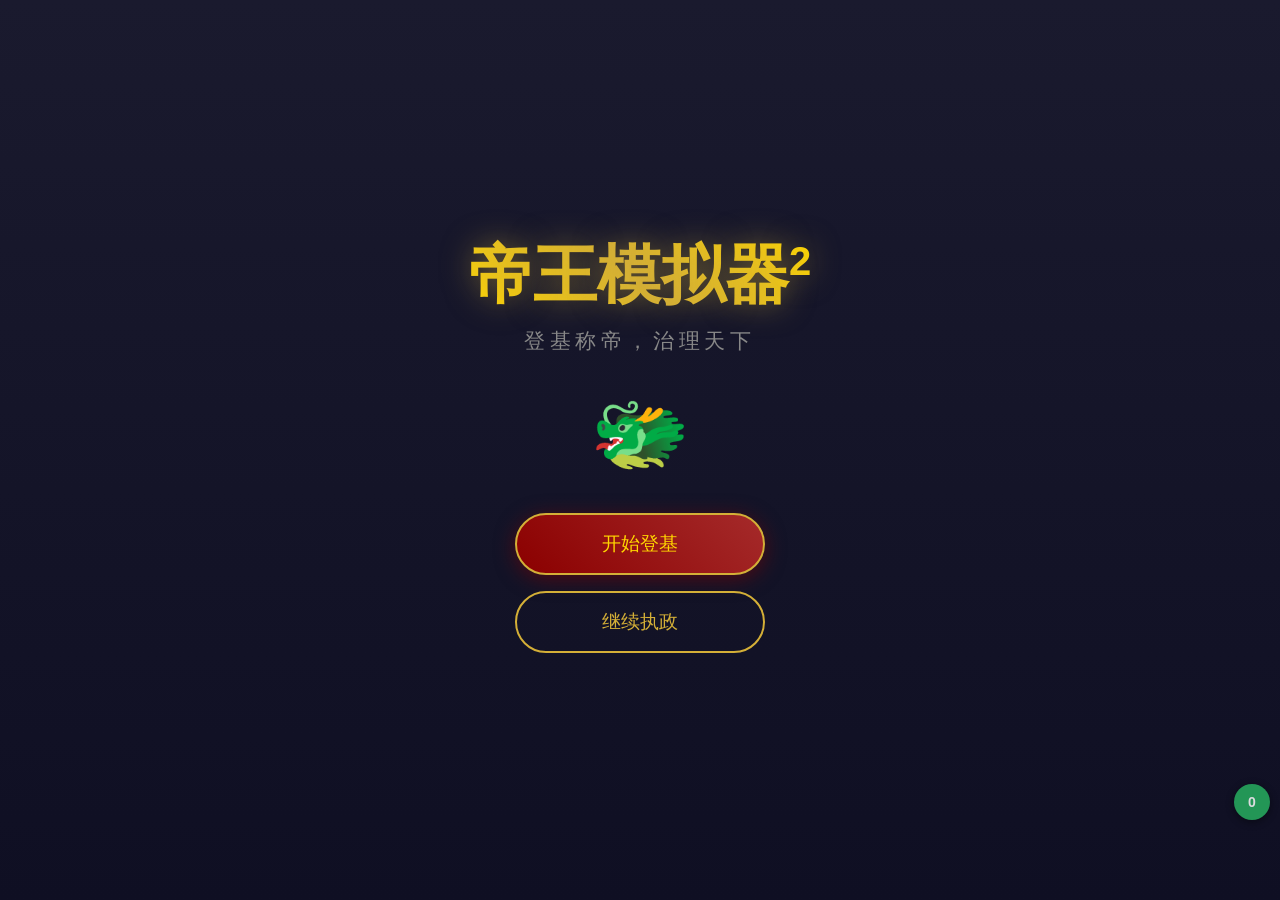
==== commit e5a0c7c1: "Fix military/officials bugs and add cheat panel - Add missing trainArmy() method: delegates to Milit" ====
--- a/index.html
+++ b/index.html
@@ -11,6 +11,13 @@
     <link rel="stylesheet" href="styles/main.css">
     <link rel="stylesheet" href="styles/animations.css">
     <link rel="stylesheet" href="styles/iphone17.css">
+    <link rel="stylesheet" href="styles/iphone17-fix.css">
+    <link rel="stylesheet" href="styles/iphone17-emergency.css">
+    <link rel="stylesheet" href="styles/iphone17-final.css">
+    <link rel="stylesheet" href="styles/iphone17-perfect.css">
+    <link rel="manifest" href="manifest.json">
+    <link rel="apple-touch-icon" href="data:image/svg+xml,%3Csvg xmlns='http://www.w3.org/2000/svg' viewBox='0 0 192 192'%3E%3Crect fill='%231a1a2e' width='192' height='192'/%3E%3Ctext x='96' y='120' font-size='80' text-anchor='middle'%3E%F0%9F%91%91%3C/text%3E%3C/svg%3E">
+    <meta name="apple-mobile-web-app-title" content="帝王模拟器2">
 </head>
 <body>
     <!-- 启动画面 -->
@@ -53,7 +60,14 @@
                     </select>
                 </div>
             </div>
-            
+
+            <div class="avatar-selection">
+                <h3>选择头像</h3>
+                <div class="avatar-grid" id="avatar-grid">
+                    <!-- JS 动态生成头像选项 -->
+                </div>
+            </div>
+
             <div class="attributes-distribution">
                 <h3>初始属性分配 <span class="points-remaining">剩余点数: <span id="points-left">30</span></span></h3>
                 <div class="attribute-row">
@@ -146,7 +160,7 @@
             <div class="left-panel">
                 <div class="emperor-avatar">
                     <div class="avatar-container">
-                        <span class="avatar-emoji">👑</span>
+                        <div class="avatar-display" id="game-avatar"></div>
                         <div class="status-bars">
                             <div class="status-item">
                                 <span class="status-name">健康</span>
@@ -278,6 +292,10 @@
                 <span class="icon">🏠</span>
                 <span>主菜单</span>
             </button>
+            <button class="menu-btn" onclick="game.showCheatPanel()">
+                <span class="icon">🔮</span>
+                <span>秘籍</span>
+            </button>
         </div>
     </div>
 
@@ -290,6 +308,8 @@
     <div id="notification-container" class="notification-container"></div>
 
     <!-- 游戏脚本 - 按依赖顺序加载 -->
+    <!-- 0. 头像数据（无依赖） -->
+    <script src="assets/avatars.js"></script>
     <!-- 1. 核心数据类（无依赖） -->
     <script src="js/core/Player.js"></script>
     <script src="js/core/Resources.js"></script>
--- a/styles/main.css
+++ b/styles/main.css
@@ -505,6 +505,81 @@
     animation: pulse 2s ease-in-out infinite;
 }
 
+.avatar-display {
+    width: 80px;
+    height: 80px;
+    margin-bottom: 1rem;
+    animation: pulse 2s ease-in-out infinite;
+}
+
+.avatar-display svg {
+    width: 100%;
+    height: 100%;
+}
+
+/* 角色创建 - 头像选择 */
+.avatar-selection {
+    margin: 1.5rem 0;
+}
+
+.avatar-selection h3 {
+    color: var(--gold);
+    font-size: 1.1rem;
+    margin-bottom: 0.8rem;
+    text-align: center;
+}
+
+.avatar-grid {
+    display: grid;
+    grid-template-columns: repeat(4, 1fr);
+    gap: 10px;
+}
+
+.avatar-option {
+    display: flex;
+    flex-direction: column;
+    align-items: center;
+    padding: 8px;
+    border: 2px solid rgba(255, 215, 0, 0.2);
+    border-radius: 12px;
+    background: rgba(255, 255, 255, 0.05);
+    cursor: pointer;
+    transition: all 0.3s ease;
+}
+
+.avatar-option:hover {
+    border-color: rgba(255, 215, 0, 0.6);
+    background: rgba(255, 215, 0, 0.1);
+    transform: translateY(-2px);
+}
+
+.avatar-option.selected {
+    border-color: #FFD700;
+    background: rgba(255, 215, 0, 0.15);
+    box-shadow: 0 0 12px rgba(255, 215, 0, 0.4);
+}
+
+.avatar-option .avatar-svg {
+    width: 64px;
+    height: 64px;
+}
+
+.avatar-option .avatar-svg svg {
+    width: 100%;
+    height: 100%;
+}
+
+.avatar-option .avatar-name {
+    font-size: 0.75rem;
+    color: #ccc;
+    margin-top: 4px;
+    text-align: center;
+}
+
+.avatar-option.selected .avatar-name {
+    color: #FFD700;
+}
+
 .status-bars {
     width: 100%;
 }
--- a/styles/iphone17-fix.css
+++ b/styles/iphone17-fix.css
@@ -0,0 +1,351 @@
+/**
+ * 帝王模拟器2 - iPhone 17 紧急修复
+ * 解决主界面显示不全、按钮无法点击的问题
+ */
+
+/* ==================== iPhone 17 系列紧急修复 ==================== */
+
+/* iPhone 17 Pro Max - 6.9英寸 - 主界面修复 */
+@media only screen 
+    and (device-width: 430px) 
+    and (device-height: 932px) 
+    and (-webkit-device-pixel-ratio: 3) {
+    
+    /* ========== 全局布局调整 ========== */
+    
+    #main-game {
+        display: flex;
+        flex-direction: column;
+        height: 100vh;
+        height: 100dvh;
+        overflow: hidden;
+    }
+    
+    /* ========== 顶部栏压缩 ========== */
+    .top-bar {
+        flex-shrink: 0;
+        padding: 4px 12px;
+        padding-top: max(4px, env(safe-area-inset-top));
+        min-height: 44px;
+    }
+    
+    .dynasty {
+        font-size: 15px;
+    }
+    
+    .emperor-name {
+        font-size: 12px;
+    }
+    
+    #game-date {
+        font-size: 13px;
+    }
+    
+    #emperor-age {
+        font-size: 11px;
+    }
+    
+    /* ========== 资源面板横向滚动 ========== */
+    .resource-panel {
+        flex-shrink: 0;
+        display: flex;
+        flex-direction: row;
+        overflow-x: auto;
+        gap: 6px;
+        padding: 6px 12px;
+        scrollbar-width: none;
+        -ms-overflow-style: none;
+    }
+    
+    .resource-panel::-webkit-scrollbar {
+        display: none;
+    }
+    
+    .resource-item {
+        flex-shrink: 0;
+        padding: 4px 10px;
+        font-size: 12px;
+        gap: 4px;
+    }
+    
+    .resource-item .icon {
+        font-size: 14px;
+    }
+    
+    .resource-item .name {
+        display: none;
+    }
+    
+    /* ========== 主内容区关键修复 ========== */
+    .main-content {
+        flex: 1;
+        display: flex;
+        flex-direction: column;
+        min-height: 0;
+        padding: 6px;
+        gap: 6px;
+        overflow: hidden;
+    }
+    
+    /* 左侧面板 - 横向滚动 */
+    .left-panel {
+        flex-shrink: 0;
+        width: 100%;
+        display: flex;
+        flex-direction: row;
+        gap: 6px;
+        overflow-x: auto;
+        padding-bottom: 4px;
+    }
+    
+    .emperor-avatar {
+        flex-shrink: 0;
+        width: 110px;
+        padding: 8px;
+    }
+    
+    .avatar-emoji {
+        font-size: 36px;
+    }
+    
+    .status-bars {
+        margin-top: 4px;
+    }
+    
+    .status-item {
+        margin-bottom: 2px;
+    }
+    
+    .progress-bar {
+        height: 6px;
+    }
+    
+    .attribute-display {
+        flex: 1;
+        min-width: 200px;
+        padding: 8px;
+    }
+    
+    .attribute-display h4 {
+        font-size: 13px;
+        margin-bottom: 6px;
+    }
+    
+    .attr-grid {
+        gap: 4px;
+    }
+    
+    .attr-box {
+        padding: 6px 4px;
+    }
+    
+    .attr-icon {
+        font-size: 16px;
+    }
+    
+    .attr-name {
+        font-size: 10px;
+    }
+    
+    .attr-value {
+        font-size: 14px;
+    }
+    
+    /* 中间面板 - 场景和按钮 */
+    .center-panel {
+        flex: 1;
+        display: flex;
+        flex-direction: column;
+        min-height: 0;
+        gap: 6px;
+    }
+    
+    .scene-display {
+        flex: 1;
+        min-height: 80px;
+        max-height: 120px;
+    }
+    
+    .scene-background {
+        min-height: 60px;
+    }
+    
+    .scene-characters {
+        font-size: 48px;
+    }
+    
+    .scene-text {
+        padding: 8px 10px;
+        max-height: 60px;
+    }
+    
+    .scene-text p {
+        font-size: 12px;
+        line-height: 1.4;
+    }
+    
+    /* ========== 操作按钮区域 - 关键修复 ========== */
+    .action-buttons {
+        flex-shrink: 0;
+        display: grid;
+        grid-template-columns: repeat(3, 1fr);
+        gap: 6px;
+        padding: 6px;
+        background: rgba(26, 26, 46, 0.95);
+        border: 1px solid rgba(212, 175, 55, 0.3);
+        border-radius: 10px;
+        max-height: 140px;
+        overflow-y: auto;
+    }
+    
+    .action-btn {
+        display: flex;
+        flex-direction: column;
+        align-items: center;
+        justify-content: center;
+        gap: 2px;
+        padding: 8px 4px;
+        background: linear-gradient(145deg, rgba(139, 0, 0, 0.5) 0%, rgba(100, 0, 0, 0.3) 100%);
+        border: 1px solid rgba(212, 175, 55, 0.3);
+        border-radius: 8px;
+        color: #f5f5f5;
+        font-size: 11px;
+        min-height: 56px;
+        cursor: pointer;
+        -webkit-tap-highlight-color: transparent;
+        touch-action: manipulation;
+    }
+    
+    .action-btn .icon {
+        font-size: 20px;
+        margin-bottom: 2px;
+    }
+    
+    .action-btn .text {
+        font-size: 10px;
+        line-height: 1.2;
+    }
+    
+    .action-btn:active {
+        transform: scale(0.95);
+        background: linear-gradient(145deg, rgba(139, 0, 0, 0.7) 0%, rgba(100, 0, 0, 0.5) 100%);
+    }
+    
+    /* 右侧面板 - 简化为横向滚动 */
+    .right-panel {
+        flex-shrink: 0;
+        width: 100%;
+        max-height: 100px;
+        display: flex;
+        flex-direction: column;
+    }
+    
+    .info-tabs {
+        display: flex;
+        flex-direction: row;
+        gap: 2px;
+        padding: 4px;
+        background: rgba(139, 0, 0, 0.5);
+    }
+    
+    .tab-btn {
+        flex: 1;
+        padding: 6px 4px;
+        font-size: 11px;
+    }
+    
+    .tab-content {
+        flex: 1;
+        max-height: 60px;
+        padding: 6px;
+    }
+    
+    /* 底部菜单 */
+    .bottom-menu {
+        flex-shrink: 0;
+        display: flex;
+        flex-direction: row;
+        justify-content: center;
+        gap: 8px;
+        padding: 6px;
+        padding-bottom: max(6px, env(safe-area-inset-bottom));
+        background: rgba(0, 0, 0, 0.5);
+        border-top: 1px solid rgba(212, 175, 55, 0.3);
+    }
+    
+    .menu-btn {
+        display: flex;
+        align-items: center;
+        gap: 4px;
+        padding: 6px 12px;
+        background: rgba(139, 0, 0, 0.5);
+        border: 1px solid rgba(212, 175, 55, 0.3);
+        border-radius: 15px;
+        color: #f5f5f5;
+        font-size: 12px;
+        cursor: pointer;
+        -webkit-tap-highlight-color: transparent;
+        touch-action: manipulation;
+    }
+    
+    .menu-btn .icon {
+        font-size: 14px;
+    }
+    
+    .menu-btn:active {
+        transform: scale(0.95);
+    }
+}
+
+/* iPhone 17 Pro - 6.3英寸 - 相同的修复 */
+@media only screen 
+    and (device-width: 393px) 
+    and (device-height: 852px) 
+    and (-webkit-device-pixel-ratio: 3) {
+    
+    /* 复用上面的所有样式 */
+    #main-game {
+        display: flex;
+        flex-direction: column;
+        height: 100vh;
+        height: 100dvh;
+        overflow: hidden;
+    }
+    
+    /* 其他样式与 Pro Max 相同，只需调整一些尺寸 */
+    .action-buttons {
+        max-height: 130px;
+    }
+    
+    .action-btn {
+        min-height: 52px;
+        padding: 6px 4px;
+    }
+}
+
+/* ==================== 横屏模式优化 ==================== */
+
+@media screen and (orientation: landscape) and (max-height: 500px) {
+    /* 横屏时改为左右布局 */
+    #main-game {
+        flex-direction: row;
+    }
+    
+    .main-content {
+        flex-direction: row;
+    }
+    
+    .left-panel {
+        width: 150px;
+        flex-direction: column;
+    }
+    
+    .center-panel {
+        flex: 1;
+    }
+    
+    .right-panel {
+        width: 180px;
+    }
+}
+</content>
--- a/styles/iphone17-emergency.css
+++ b/styles/iphone17-emergency.css
@@ -0,0 +1,214 @@
+/*!
+ * 帝王模拟器2 - iPhone 17 紧急修复 v2
+ * 最高优先级样式，解决显示不全问题
+ */
+
+/* ===== 通用 iOS 设备检测 - 覆盖所有 iPhone 17 型号 ===== */
+@media screen and (max-width: 440px) and (-webkit-device-pixel-ratio: 3) {
+    
+    /* ===== 强制主游戏区域可滚动 ===== */
+    #main-game {
+        overflow-y: auto !important;
+        -webkit-overflow-scrolling: touch !important;
+        height: 100vh !important;
+        height: 100dvh !important;
+        padding-bottom: 100px !important; /* 增加底部padding确保底部内容可见 */
+    }
+    
+    /* ===== 主内容区强制可滚动 ===== */
+    .main-content {
+        flex: none !important;
+        overflow-y: auto !important;
+        -webkit-overflow-scrolling: touch !important;
+        max-height: calc(100vh - 200px) !important;
+        max-height: calc(100dvh - 200px) !important;
+    }
+    
+    /* ===== 右侧面板可滚动 ===== */
+    .right-panel {
+        overflow-y: auto !important;
+        -webkit-overflow-scrolling: touch !important;
+        max-height: 150px !important;
+    }
+    
+    /* ===== 操作按钮区域始终可见 ===== */
+    .action-buttons {
+        position: sticky !important;
+        bottom: 0 !important;
+        z-index: 100 !important;
+        background: rgba(26, 26, 46, 0.98) !important;
+        backdrop-filter: blur(10px) !important;
+        -webkit-backdrop-filter: blur(10px) !important;
+    }
+    
+    /* ===== 底部菜单始终可见 ===== */
+    .bottom-menu {
+        position: sticky !important;
+        bottom: 0 !important;
+        z-index: 101 !important;
+        background: rgba(0, 0, 0, 0.9) !important;
+    }
+    
+    /* ===== 压缩顶部栏 ===== */
+    .top-bar {
+        padding: 4px 8px !important;
+        padding-top: max(4px, env(safe-area-inset-top)) !important;
+    }
+    
+    .dynasty {
+        font-size: 14px !important;
+    }
+    
+    .emperor-name {
+        font-size: 11px !important;
+    }
+    
+    /* ===== 压缩资源面板 ===== */
+    .resource-panel {
+        padding: 4px 6px !important;
+        gap: 4px !important;
+    }
+    
+    .resource-item {
+        padding: 3px 6px !important;
+        font-size: 11px !important;
+    }
+    
+    .resource-item .name {
+        display: none !important;
+    }
+    
+    /* ===== 压缩属性显示 ===== */
+    .attribute-display h4 {
+        font-size: 12px !important;
+    }
+    
+    .attr-box {
+        padding: 4px !important;
+    }
+    
+    .attr-icon {
+        font-size: 16px !important;
+    }
+    
+    .attr-name {
+        font-size: 9px !important;
+    }
+    
+    .attr-value {
+        font-size: 13px !important;
+    }
+    
+    /* ===== 压缩操作按钮 ===== */
+    .action-btn {
+        padding: 6px 2px !important;
+        min-height: 48px !important;
+    }
+    
+    .action-btn .icon {
+        font-size: 18px !important;
+    }
+    
+    .action-btn .text {
+        font-size: 9px !important;
+    }
+    
+    /* ===== 压缩底部菜单 ===== */
+    .menu-btn {
+        padding: 4px 8px !important;
+        font-size: 10px !important;
+    }
+    
+    .menu-btn .icon {
+        font-size: 12px !important;
+    }
+}
+
+/* ===== iPhone 17 Pro Max 特定修复 ===== */
+@media screen 
+    and (device-width: 430px) 
+    and (device-height: 932px) {
+    
+    #main-game {
+        padding-bottom: 120px !important;
+    }
+    
+    .main-content {
+        max-height: calc(100dvh - 180px) !important;
+    }
+}
+
+/* ===== iPhone 17 Pro 特定修复 ===== */
+@media screen 
+    and (device-width: 393px) 
+    and (device-height: 852px) {
+    
+    #main-game {
+        padding-bottom: 110px !important;
+    }
+    
+    .main-content {
+        max-height: calc(100dvh - 170px) !important;
+    }
+}
+
+/* ===== iOS 横屏模式修复 ===== */
+@media screen and (orientation: landscape) and (max-height: 500px) {
+    #main-game {
+        flex-direction: row !important;
+        flex-wrap: wrap !important;
+        overflow-y: auto !important;
+    }
+    
+    .top-bar {
+        width: 100% !important;
+        order: 1 !important;
+    }
+    
+    .resource-panel {
+        width: 100% !important;
+        order: 2 !important;
+    }
+    
+    .main-content {
+        width: 100% !important;
+        order: 3 !important;
+        flex-direction: row !important;
+        max-height: none !important;
+    }
+    
+    .left-panel {
+        width: 30% !important;
+        flex-direction: column !important;
+    }
+    
+    .center-panel {
+        width: 40% !important;
+    }
+    
+    .right-panel {
+        width: 30% !important;
+    }
+    
+    .bottom-menu {
+        width: 100% !important;
+        order: 4 !important;
+    }
+}
+
+/* ===== iOS 触摸优化 ===== */
+@supports (-webkit-touch-callout: none) {
+    .action-btn, .menu-btn, .tab-btn {
+        cursor: pointer !important;
+        -webkit-touch-callout: none !important;
+        -webkit-user-select: none !important;
+        user-select: none !important;
+        touch-action: manipulation !important;
+        -webkit-tap-highlight-color: rgba(0,0,0,0) !important;
+    }
+    
+    /* 强制启用滚动 */
+    #main-game, .main-content, .right-panel {
+        -webkit-overflow-scrolling: touch !important;
+    }
+}
--- a/styles/iphone17-final.css
+++ b/styles/iphone17-final.css
@@ -0,0 +1,295 @@
+/*!
+ * 帝王模拟器2 - iPhone 17 最终优化
+ * 解决按钮被截断、无法点击的问题
+ */
+
+/* ===== 所有 iPhone 设备通用优化 ===== */
+@media screen and (max-width: 450px) {
+    
+    /* 强制整个页面可滚动 */
+    html, body {
+        overflow-y: auto !important;
+        -webkit-overflow-scrolling: touch !important;
+        height: auto !important;
+        min-height: 100vh !important;
+        min-height: 100dvh !important;
+    }
+    
+    /* 主游戏区域强制可滚动 */
+    #main-game {
+        position: relative !important;
+        overflow-y: auto !important;
+        -webkit-overflow-scrolling: touch !important;
+        height: auto !important;
+        min-height: 100vh !important;
+        min-height: 100dvh !important;
+        padding-bottom: 120px !important; /* 增加底部空间 */
+    }
+    
+    /* 主内容区可滚动 */
+    .main-content {
+        overflow-y: visible !important;
+        height: auto !important;
+        flex: none !important;
+        min-height: auto !important;
+        padding-bottom: 20px !important;
+    }
+    
+    /* 左侧面板横向滚动 */
+    .left-panel {
+        flex-shrink: 0 !important;
+        overflow-x: auto !important;
+        overflow-y: hidden !important;
+        -webkit-overflow-scrolling: touch !important;
+        white-space: nowrap !important;
+        display: flex !important;
+        flex-direction: row !important;
+        gap: 8px !important;
+        padding-bottom: 8px !important;
+    }
+    
+    .left-panel > * {
+        flex-shrink: 0 !important;
+        white-space: normal !important;
+    }
+    
+    .emperor-avatar {
+        min-width: 100px !important;
+        width: 100px !important;
+    }
+    
+    .attribute-display {
+        min-width: 200px !important;
+        flex: 1 !important;
+    }
+    
+    /* 中间面板 */
+    .center-panel {
+        flex: none !important;
+        height: auto !important;
+        min-height: auto !important;
+    }
+    
+    /* 场景显示 */
+    .scene-display {
+        min-height: 100px !important;
+        height: auto !important;
+    }
+    
+    /* 场景文本 */
+    .scene-text {
+        max-height: none !important;
+        height: auto !important;
+        overflow-y: visible !important;
+    }
+    
+    /* 右侧面板 */
+    .right-panel {
+        flex: none !important;
+        height: auto !important;
+        min-height: auto !important;
+        max-height: none !important;
+    }
+    
+    /* 操作按钮区域 - 关键修复 */
+    .action-buttons {
+        display: grid !important;
+        grid-template-columns: repeat(3, 1fr) !important;
+        gap: 8px !important;
+        padding: 10px !important;
+        background: rgba(26, 26, 46, 0.98) !important;
+        border: 1px solid rgba(212, 175, 55, 0.3) !important;
+        border-radius: 12px !important;
+        margin-bottom: 10px !important;
+        height: auto !important;
+        min-height: auto !important;
+        overflow: visible !important;
+    }
+    
+    .action-btn {
+        display: flex !important;
+        flex-direction: column !important;
+        align-items: center !important;
+        justify-content: center !important;
+        gap: 4px !important;
+        padding: 12px 6px !important;
+        min-height: 64px !important;
+        background: linear-gradient(145deg, rgba(139, 0, 0, 0.6) 0%, rgba(100, 0, 0, 0.4) 100%) !important;
+        border: 1px solid rgba(212, 175, 55, 0.4) !important;
+        border-radius: 10px !important;
+        color: #f5f5f5 !important;
+        font-size: 12px !important;
+        cursor: pointer !important;
+        -webkit-tap-highlight-color: rgba(0,0,0,0) !important;
+        touch-action: manipulation !important;
+        transition: transform 0.1s ease !important;
+    }
+    
+    .action-btn .icon {
+        font-size: 24px !important;
+        margin-bottom: 2px !important;
+    }
+    
+    .action-btn .text {
+        font-size: 11px !important;
+        line-height: 1.2 !important;
+        text-align: center !important;
+    }
+    
+    .action-btn:active {
+        transform: scale(0.95) !important;
+        background: linear-gradient(145deg, rgba(139, 0, 0, 0.8) 0%, rgba(100, 0, 0, 0.6) 100%) !important;
+    }
+    
+    /* 底部菜单 */
+    .bottom-menu {
+        display: flex !important;
+        flex-direction: row !important;
+        justify-content: center !important;
+        gap: 10px !important;
+        padding: 10px !important;
+        background: rgba(0, 0, 0, 0.8) !important;
+        border-top: 1px solid rgba(212, 175, 55, 0.3) !important;
+        height: auto !important;
+        min-height: auto !important;
+    }
+    
+    .menu-btn {
+        display: flex !important;
+        align-items: center !important;
+        gap: 6px !important;
+        padding: 8px 16px !important;
+        background: rgba(139, 0, 0, 0.6) !important;
+        border: 1px solid rgba(212, 175, 55, 0.3) !important;
+        border-radius: 20px !important;
+        color: #f5f5f5 !important;
+        font-size: 13px !important;
+        cursor: pointer !important;
+        -webkit-tap-highlight-color: rgba(0,0,0,0) !important;
+        touch-action: manipulation !important;
+    }
+    
+    .menu-btn .icon {
+        font-size: 16px !important;
+    }
+    
+    .menu-btn:active {
+        transform: scale(0.95) !important;
+    }
+}
+
+/* ===== iPhone 17 Pro Max 特定修复 ===== */
+@media screen 
+    and (device-width: 430px) 
+    and (device-height: 932px) {
+    
+    #main-game {
+        padding-bottom: 120px !important;
+    }
+}
+
+/* ===== iPhone 17 Pro 特定修复 ===== */
+@media screen 
+    and (device-width: 393px) 
+    and (device-height: 852px) {
+    
+    #main-game {
+        padding-bottom: 110px !important;
+    }
+}
+
+/* ===== iPhone 17 基础版 (如果有) ===== */
+@media screen 
+    and (device-width: 390px) 
+    and (device-height: 844px) {
+    
+    #main-game {
+        padding-bottom: 100px !important;
+    }
+}
+
+/* ===== iOS 横屏模式修复 ===== */
+@media screen and (orientation: landscape) and (max-height: 500px) {
+    
+    html, body {
+        overflow-x: hidden !important;
+        overflow-y: auto !important;
+    }
+    
+    #main-game {
+        flex-direction: row !important;
+        flex-wrap: wrap !important;
+        height: auto !important;
+        min-height: 100vh !important;
+        overflow-y: auto !important;
+        padding: 10px !important;
+        gap: 10px !important;
+    }
+    
+    .top-bar {
+        width: 100% !important;
+        order: 1 !important;
+        flex-shrink: 0 !important;
+    }
+    
+    .resource-panel {
+        width: 100% !important;
+        order: 2 !important;
+        flex-shrink: 0 !important;
+    }
+    
+    .main-content {
+        width: 100% !important;
+        order: 3 !important;
+        flex-direction: row !important;
+        flex: none !important;
+        height: auto !important;
+        min-height: auto !important;
+    }
+    
+    .left-panel {
+        width: 25% !important;
+        flex-direction: column !important;
+        overflow-y: auto !important;
+    }
+    
+    .center-panel {
+        width: 50% !important;
+    }
+    
+    .right-panel {
+        width: 25% !important;
+        max-height: none !important;
+    }
+    
+    .action-buttons {
+        position: relative !important;
+        bottom: auto !important;
+    }
+    
+    .bottom-menu {
+        width: 100% !important;
+        order: 4 !important;
+        flex-shrink: 0 !important;
+        position: relative !important;
+        bottom: auto !important;
+    }
+}
+
+/* ===== iOS 触摸优化 ===== */
+@supports (-webkit-touch-callout: none) {
+    
+    .action-btn, .menu-btn, .tab-btn {
+        cursor: pointer !important;
+        -webkit-touch-callout: none !important;
+        -webkit-user-select: none !important;
+        user-select: none !important;
+        touch-action: manipulation !important;
+        -webkit-tap-highlight-color: rgba(0,0,0,0) !important;
+    }
+    
+    /* 强制启用滚动 */
+    #main-game, .main-content, .right-panel, .left-panel {
+        -webkit-overflow-scrolling: touch !important;
+    }
+}
--- a/styles/iphone17-perfect.css
+++ b/styles/iphone17-perfect.css
@@ -0,0 +1,350 @@
+/**
+ * 帝王模拟器2 - iPhone 17 完美适配
+ * 解决所有按钮点击问题和滚动问题
+ */
+
+/* ===== iPhone 17 全系通用优化 ===== */
+@media screen and (max-device-width: 450px) and (-webkit-device-pixel-ratio: 3) {
+    
+    /* 基础布局重置 */
+    html, body {
+        overflow-x: hidden !important;
+        overflow-y: auto !important;
+        -webkit-overflow-scrolling: touch !important;
+        height: auto !important;
+        min-height: 100vh !important;
+        min-height: 100dvh !important;
+    }
+    
+    /* 主游戏区域 */
+    #main-game {
+        position: relative !important;
+        overflow-y: auto !important;
+        overflow-x: hidden !important;
+        -webkit-overflow-scrolling: touch !important;
+        height: auto !important;
+        min-height: 100vh !important;
+        min-height: 100dvh !important;
+        padding-bottom: 150px !important; /* 关键：确保底部内容可见 */
+        display: flex !important;
+        flex-direction: column !important;
+    }
+    
+    /* 顶部栏 */
+    .top-bar {
+        flex-shrink: 0 !important;
+        position: sticky !important;
+        top: 0 !important;
+        z-index: 100 !important;
+        padding: 6px 12px !important;
+        padding-top: max(6px, env(safe-area-inset-top)) !important;
+    }
+    
+    /* 资源面板 */
+    .resource-panel {
+        flex-shrink: 0 !important;
+        display: flex !important;
+        flex-direction: row !important;
+        overflow-x: auto !important;
+        overflow-y: hidden !important;
+        -webkit-overflow-scrolling: touch !important;
+        gap: 8px !important;
+        padding: 8px 12px !important;
+        scrollbar-width: none !important;
+    }
+    
+    .resource-panel::-webkit-scrollbar {
+        display: none !important;
+    }
+    
+    .resource-item {
+        flex-shrink: 0 !important;
+        padding: 6px 12px !important;
+        font-size: 12px !important;
+    }
+    
+    .resource-item .name {
+        display: none !important;
+    }
+    
+    /* 主内容区 */
+    .main-content {
+        flex: 1 !important;
+        display: flex !important;
+        flex-direction: column !important;
+        overflow-y: auto !important;
+        overflow-x: hidden !important;
+        -webkit-overflow-scrolling: touch !important;
+        padding: 8px !important;
+        gap: 8px !important;
+        min-height: 0 !important;
+    }
+    
+    /* 左侧面板 */
+    .left-panel {
+        flex-shrink: 0 !important;
+        display: flex !important;
+        flex-direction: row !important;
+        overflow-x: auto !important;
+        overflow-y: hidden !important;
+        -webkit-overflow-scrolling: touch !important;
+        gap: 8px !important;
+        padding-bottom: 8px !important;
+    }
+    
+    .left-panel > * {
+        flex-shrink: 0 !important;
+    }
+    
+    .emperor-avatar {
+        width: 100px !important;
+        min-width: 100px !important;
+    }
+    
+    .attribute-display {
+        flex: 1 !important;
+        min-width: 200px !important;
+    }
+    
+    /* 中间面板 */
+    .center-panel {
+        flex: 1 !important;
+        display: flex !important;
+        flex-direction: column !important;
+        min-height: 0 !important;
+    }
+    
+    /* 场景显示 */
+    .scene-display {
+        flex: 1 !important;
+        min-height: 120px !important;
+        display: flex !important;
+        flex-direction: column !important;
+    }
+    
+    .scene-background {
+        flex: 1 !important;
+        min-height: 80px !important;
+    }
+    
+    .scene-text {
+        max-height: none !important;
+        height: auto !important;
+        overflow-y: visible !important;
+        padding: 10px !important;
+    }
+    
+    /* 右侧面板 */
+    .right-panel {
+        flex-shrink: 0 !important;
+        display: flex !important;
+        flex-direction: column !important;
+        overflow-y: auto !important;
+        -webkit-overflow-scrolling: touch !important;
+        max-height: 200px !important;
+    }
+    
+    /* 操作按钮区域 - 关键修复 */
+    .action-buttons {
+        display: grid !important;
+        grid-template-columns: repeat(3, 1fr) !important;
+        gap: 10px !important;
+        padding: 12px !important;
+        background: rgba(26, 26, 46, 0.98) !important;
+        border: 1px solid rgba(212, 175, 55, 0.3) !important;
+        border-radius: 12px !important;
+        margin-bottom: 12px !important;
+        height: auto !important;
+        min-height: auto !important;
+        overflow: visible !important;
+    }
+    
+    .action-btn {
+        display: flex !important;
+        flex-direction: column !important;
+        align-items: center !important;
+        justify-content: center !important;
+        gap: 4px !important;
+        padding: 14px 8px !important;
+        min-height: 72px !important;
+        background: linear-gradient(145deg, rgba(139, 0, 0, 0.6) 0%, rgba(100, 0, 0, 0.4) 100%) !important;
+        border: 1px solid rgba(212, 175, 55, 0.4) !important;
+        border-radius: 10px !important;
+        color: #f5f5f5 !important;
+        font-size: 13px !important;
+        cursor: pointer !important;
+        -webkit-tap-highlight-color: rgba(0,0,0,0) !important;
+        touch-action: manipulation !important;
+        transition: transform 0.1s ease !important;
+        position: relative !important;
+        z-index: 1 !important;
+    }
+    
+    .action-btn .icon {
+        font-size: 26px !important;
+        margin-bottom: 2px !important;
+    }
+    
+    .action-btn .text {
+        font-size: 12px !important;
+        line-height: 1.2 !important;
+        text-align: center !important;
+    }
+    
+    .action-btn:active {
+        transform: scale(0.95) !important;
+        background: linear-gradient(145deg, rgba(139, 0, 0, 0.8) 0%, rgba(100, 0, 0, 0.6) 100%) !important;
+    }
+    
+    /* 底部菜单 */
+    .bottom-menu {
+        display: flex !important;
+        flex-direction: row !important;
+        justify-content: center !important;
+        gap: 12px !important;
+        padding: 12px !important;
+        background: rgba(0, 0, 0, 0.8) !important;
+        border-top: 1px solid rgba(212, 175, 55, 0.3) !important;
+        height: auto !important;
+        min-height: auto !important;
+    }
+    
+    .menu-btn {
+        display: flex !important;
+        align-items: center !important;
+        gap: 6px !important;
+        padding: 10px 18px !important;
+        background: rgba(139, 0, 0, 0.6) !important;
+        border: 1px solid rgba(212, 175, 55, 0.3) !important;
+        border-radius: 20px !important;
+        color: #f5f5f5 !important;
+        font-size: 14px !important;
+        cursor: pointer !important;
+        -webkit-tap-highlight-color: rgba(0,0,0,0) !important;
+        touch-action: manipulation !important;
+    }
+    
+    .menu-btn .icon {
+        font-size: 16px !important;
+    }
+    
+    .menu-btn:active {
+        transform: scale(0.95) !important;
+    }
+}
+
+/* ===== iPhone 17 Pro Max 特定修复 ===== */
+@media screen 
+    and (device-width: 430px) 
+    and (device-height: 932px) {
+    
+    #main-game {
+        padding-bottom: 140px !important;
+    }
+}
+
+/* ===== iPhone 17 Pro 特定修复 ===== */
+@media screen 
+    and (device-width: 393px) 
+    and (device-height: 852px) {
+    
+    #main-game {
+        padding-bottom: 130px !important;
+    }
+}
+
+/* ===== iPhone 17 基础版 (如果有) ===== */
+@media screen 
+    and (device-width: 390px) 
+    and (device-height: 844px) {
+    
+    #main-game {
+        padding-bottom: 120px !important;
+    }
+}
+
+/* ===== iOS 横屏模式修复 ===== */
+@media screen and (orientation: landscape) and (max-height: 500px) {
+    
+    html, body {
+        overflow-x: hidden !important;
+        overflow-y: auto !important;
+    }
+    
+    #main-game {
+        flex-direction: row !important;
+        flex-wrap: wrap !important;
+        height: auto !important;
+        min-height: 100vh !important;
+        overflow-y: auto !important;
+        padding: 10px !important;
+        gap: 10px !important;
+    }
+    
+    .top-bar {
+        width: 100% !important;
+        order: 1 !important;
+        flex-shrink: 0 !important;
+    }
+    
+    .resource-panel {
+        width: 100% !important;
+        order: 2 !important;
+        flex-shrink: 0 !important;
+    }
+    
+    .main-content {
+        width: 100% !important;
+        order: 3 !important;
+        flex-direction: row !important;
+        flex: none !important;
+        height: auto !important;
+        min-height: auto !important;
+    }
+    
+    .left-panel {
+        width: 25% !important;
+        flex-direction: column !important;
+        overflow-y: auto !important;
+    }
+    
+    .center-panel {
+        width: 50% !important;
+    }
+    
+    .right-panel {
+        width: 25% !important;
+        max-height: none !important;
+    }
+    
+    .action-buttons {
+        position: relative !important;
+        bottom: auto !important;
+    }
+    
+    .bottom-menu {
+        width: 100% !important;
+        order: 4 !important;
+        flex-shrink: 0 !important;
+        position: relative !important;
+        bottom: auto !important;
+    }
+}
+
+/* ===== iOS 触摸优化 ===== */
+@supports (-webkit-touch-callout: none) {
+    
+    .action-btn, .menu-btn, .tab-btn {
+        cursor: pointer !important;
+        -webkit-touch-callout: none !important;
+        -webkit-user-select: none !important;
+        user-select: none !important;
+        touch-action: manipulation !important;
+        -webkit-tap-highlight-color: rgba(0,0,0,0) !important;
+    }
+    
+    /* 强制启用滚动 */
+    #main-game, .main-content, .right-panel, .left-panel {
+        -webkit-overflow-scrolling: touch !important;
+    }
+}
